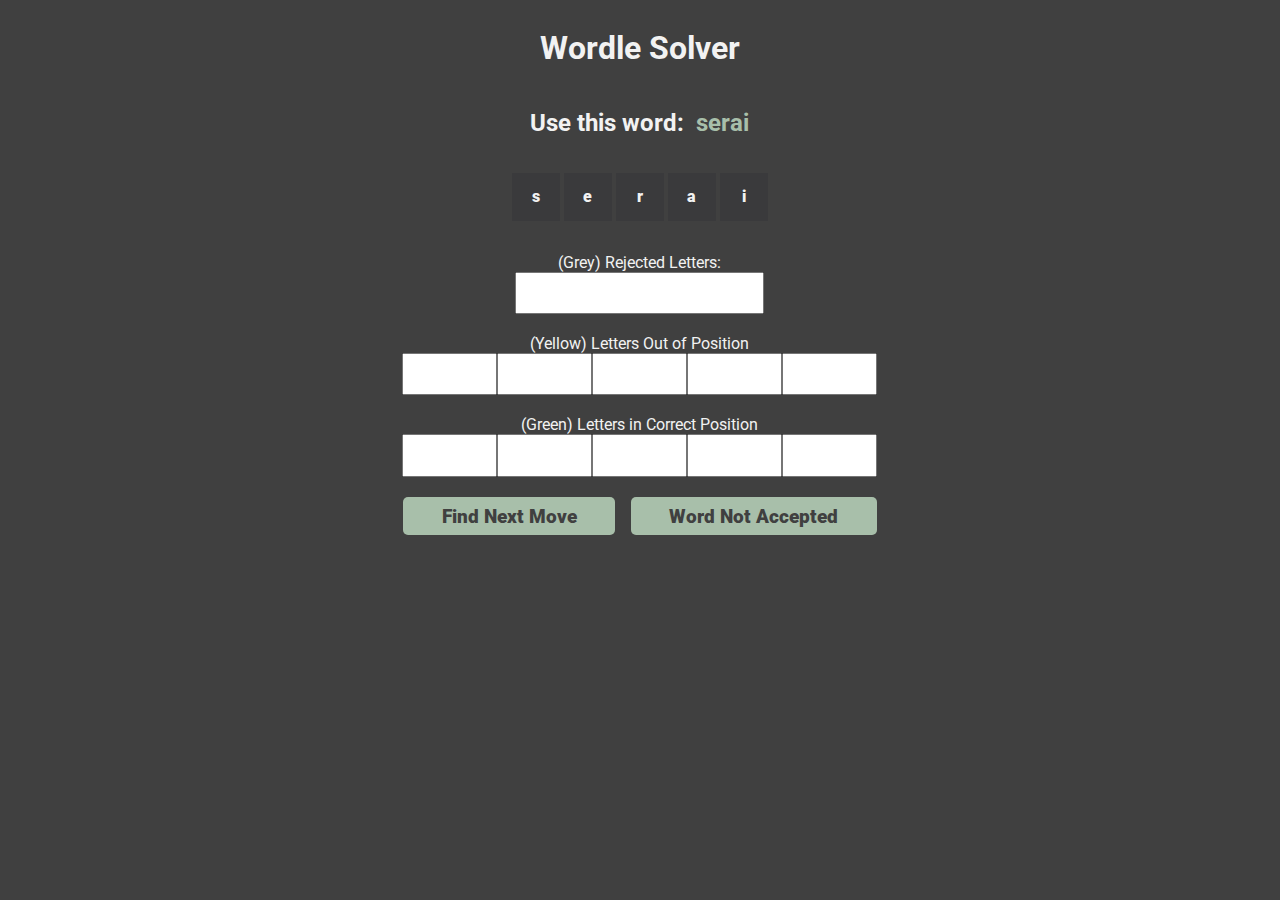
==== index.html @ af5ba8b3 "Framework for new interface" ====
<!DOCTYPE html>
<html lang="en">
<head>
    <meta charset="UTF-8">
    <meta name="viewport" content="width=device-width, initial-scale=1">
    <title>Wordle Solver</title>
    <script type="module" src="len5words.js"></script>
    <script type="module" src="wordle-solver.js" defer></script>
    <link rel="stylesheet" href="wordle-solver.css">
</head>
<body>
    <header>
        <h1>Wordle Solver</h1>
    </header>
    
    <main>

        <div class="output">
            <h2 class="pad-right">Use this word:</h2>
            <h2 id="output"></h2>
        </div>

        <div class="word-array" id="word-array"></div>


        <form>
            <div class="form-container">
                <label for="badLetters">(Grey) Rejected Letters:</label>
                <input type="text" name="used" id="badLetters">
            </div>

            <!-- 
                This can still be useful
                But more in a testing capacity than true usefulness
                And it mostly just adds confusion and clutter
                
            <div class="form-container">
                <label for="good">Used Good Letters:</label>
                <input type="text" name="good" id="good">
            </div>
            -->

            <div class="form-container">
                <div class="label">(Yellow) Letters Out of Position</div>
                <div class="letter-container">
                    <input class="bad-position" size="6" maxlength="6" type="text" name="n0" id="n0">
                    <input class="bad-position" size="6" maxlength="6" type="text" name="n1" id="n1">
                    <input class="bad-position" size="6" maxlength="6" type="text" name="n2" id="n2">
                    <input class="bad-position" size="6" maxlength="6" type="text" name="n3" id="n3">
                    <input class="bad-position" size="6" maxlength="6" type="text" name="n4" id="n4">
                </div>
            </div>

            <div class="form-container" id="good-letters">
                <label for="good-letters">(Green) Letters in Correct Position</label>
                <div class="letter-container">
                    <input class="letter" size="6" maxlength="1" type="text" name="c0" id="c0">
                    <input class="letter" size="6" maxlength="1" type="text" name="c1" id="c1">
                    <input class="letter" size="6" maxlength="1" type="text" name="c2" id="c2">
                    <input class="letter" size="6" maxlength="1" type="text" name="c3" id="c3">
                    <input class="letter" size="6" maxlength="1" type="text" name="c4" id="c4">
                </div>
            </div>

            <div class="button-container">
                <input type="button" value="Find Next Move" id="recalculate">
                <input type="button" value="Word Not Accepted" id="notaword">
            </div>
        </form>
    </main>


</body>
</html>
---- wordle-solver.css ----
@import url('https://fonts.googleapis.com/css2?family=Roboto:wght@300;900&display=swap');
* {
    font-family: 'Roboto', sans-serif;
    --cwgreen: #538d4e;
    --cwyellow: #b59f3b;
    --cwgray: #3a3a3c;
 
    --caccent1: #798C7A;
    --caccent2: #A8BFAA;
    --clight: #F2F2F2;
    --cmid: #404040;
    --cdark: #0D0D0D;
}

body {
    display: flex;
    flex-direction: column;
    align-items: center;
    background-color: var(--cmid);
    color: var(--clight);
}

@media only screen and (max-width: 600px) {
    header,
    main {
        width: 100%;
    }
}

header,
main {
    width: 60%;
}


header {
    text-align: center;
}

main {
    display: flex;
    flex-direction: column;
    gap: 1em;
}

.output {
    display: flex;
    justify-content: center;
    text-align: center;
    align-items: center;
}
#output {
    color: var(--caccent2);
}

form {
    display: flex;
    flex-direction: column;
    gap: 20px;
}

.form-container {
    display: flex;
    flex-direction: column;
    align-items: center;
}
.letter-container {
    display: flex;
    justify-content: center;
    flex-direction: row;
}
.button-container {
    display: flex;
    justify-content: center;
    gap: 1em;
}

input {
    font-family: 'Roboto', sans-serif;
    font-weight: 900;
    text-align: center;
    font-size: 1.2em;
    height: 2em;
    padding: 0;
}

input[type="button"] {
    background-color: var(--caccent2);
    padding: 0 2em 0 2em;
    border: none;
    color: var(--cmid);
    border-radius: 5px;
    font-weight: 900;   
}

.pad-right {
    padding-right: .5em;
}

.word {
    display: flex;
    gap: 0.25em;
    justify-content: center;
    padding-bottom: 1em;
}
.square {
    display: flex;
    justify-content: center;
    align-items: center;
    width: 3em;
    height: 3em;
    background-color: var(--cwgray);
	font: inherit;
    font-weight: 900;

	/* button reset
    background: none; */
	color: inherit;
	border: none;
	padding: 0;
	cursor: pointer;
	outline: inherit;
}


.green {
    color: var(--clight);
    background-color: var(--cwgreen);
}
.yellow {
    color: var(--clight);
    background-color: var(--cwyellow);
}
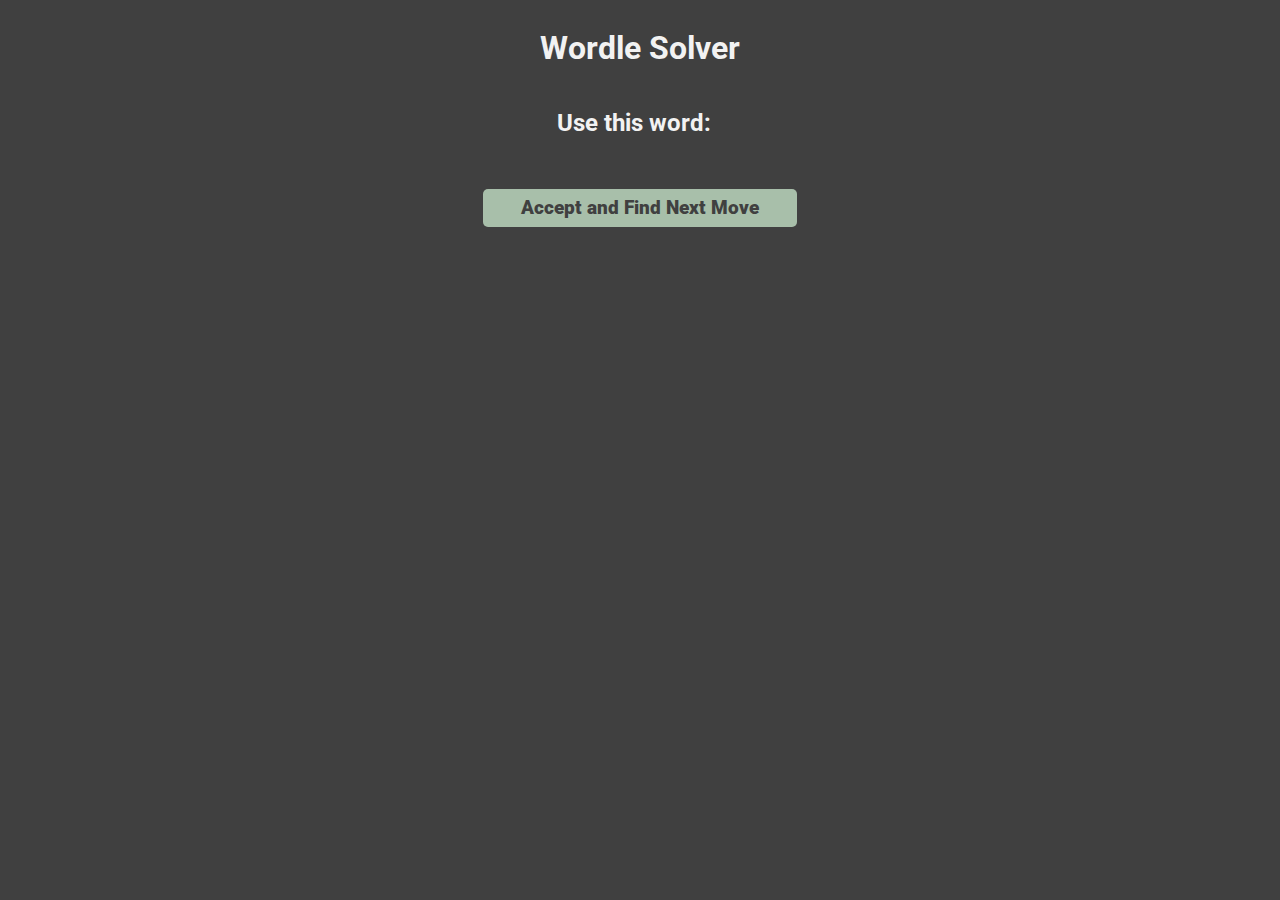
==== commit 7c4e2573: "Beginning of conversion" ====
--- a/index.html
+++ b/index.html
@@ -15,58 +15,17 @@
     
     <main>
 
-        <div class="output">
+        <div class="instructions">
             <h2 class="pad-right">Use this word:</h2>
             <h2 id="output"></h2>
         </div>
 
+        <!-- where the work happens -->
         <div class="word-array" id="word-array"></div>
 
-
-        <form>
-            <div class="form-container">
-                <label for="badLetters">(Grey) Rejected Letters:</label>
-                <input type="text" name="used" id="badLetters">
-            </div>
-
-            <!-- 
-                This can still be useful
-                But more in a testing capacity than true usefulness
-                And it mostly just adds confusion and clutter
-                
-            <div class="form-container">
-                <label for="good">Used Good Letters:</label>
-                <input type="text" name="good" id="good">
-            </div>
-            -->
-
-            <div class="form-container">
-                <div class="label">(Yellow) Letters Out of Position</div>
-                <div class="letter-container">
-                    <input class="bad-position" size="6" maxlength="6" type="text" name="n0" id="n0">
-                    <input class="bad-position" size="6" maxlength="6" type="text" name="n1" id="n1">
-                    <input class="bad-position" size="6" maxlength="6" type="text" name="n2" id="n2">
-                    <input class="bad-position" size="6" maxlength="6" type="text" name="n3" id="n3">
-                    <input class="bad-position" size="6" maxlength="6" type="text" name="n4" id="n4">
-                </div>
-            </div>
-
-            <div class="form-container" id="good-letters">
-                <label for="good-letters">(Green) Letters in Correct Position</label>
-                <div class="letter-container">
-                    <input class="letter" size="6" maxlength="1" type="text" name="c0" id="c0">
-                    <input class="letter" size="6" maxlength="1" type="text" name="c1" id="c1">
-                    <input class="letter" size="6" maxlength="1" type="text" name="c2" id="c2">
-                    <input class="letter" size="6" maxlength="1" type="text" name="c3" id="c3">
-                    <input class="letter" size="6" maxlength="1" type="text" name="c4" id="c4">
-                </div>
-            </div>
-
-            <div class="button-container">
-                <input type="button" value="Find Next Move" id="recalculate">
-                <input type="button" value="Word Not Accepted" id="notaword">
-            </div>
-        </form>
+        <div class="button-container">
+            <input type="button" value="Accept and Find Next Move" id="find-next-move">
+        </div>
     </main>
 
 
--- a/wordle-solver.css
+++ b/wordle-solver.css
@@ -43,7 +43,7 @@
     gap: 1em;
 }
 
-.output {
+.instructions {
     display: flex;
     justify-content: center;
     text-align: center;
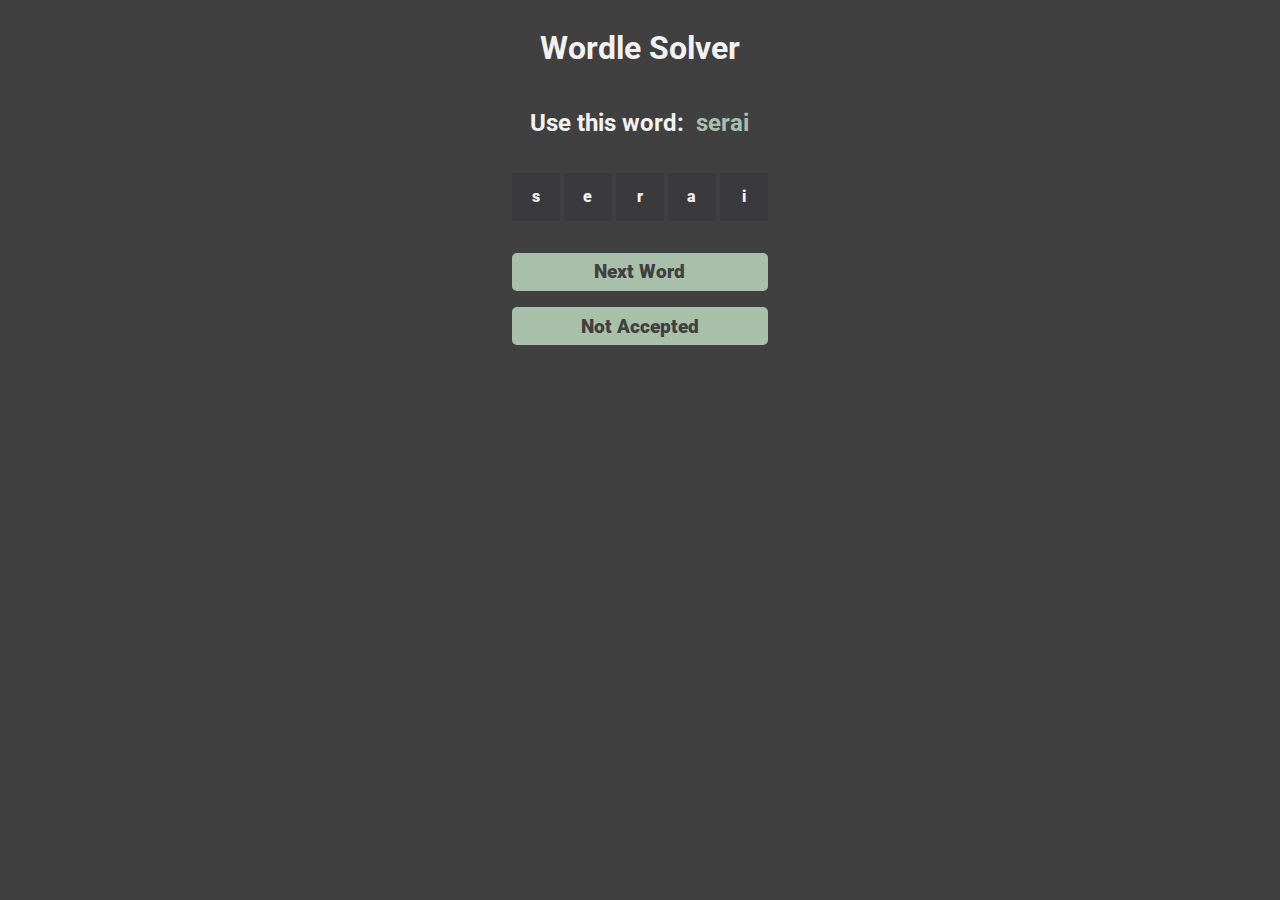
==== commit ff9e6b59: "Baseline program functioning" ====
--- a/index.html
+++ b/index.html
@@ -24,10 +24,12 @@
         <div class="word-array" id="word-array"></div>
 
         <div class="button-container">
-            <input type="button" value="Accept and Find Next Move" id="find-next-move">
+            <input type="button" value="Next Word" id="find-next-move">
+            <input type="button" value="Not Accepted" id="word-not-accepted">
         </div>
     </main>
 
 
 </body>
-</html>+</html>
+
--- a/wordle-solver.css
+++ b/wordle-solver.css
@@ -10,6 +10,14 @@
     --clight: #F2F2F2;
     --cmid: #404040;
     --cdark: #0D0D0D;
+
+    /* disable selection */
+    -webkit-touch-callout: none; /* iOS Safari */
+    -webkit-user-select: none; /* Safari */
+    -khtml-user-select: none; /* Konqueror */
+    -moz-user-select: none; /* Old version of Firefox */
+    -ms-user-select: none; /* Internet Explorer or Edge */
+    user-select: none; /* All modern browsers */
 }
 
 body {
@@ -40,6 +48,7 @@
 main {
     display: flex;
     flex-direction: column;
+    align-items: center;
     gap: 1em;
 }
 
@@ -51,12 +60,6 @@
 }
 #output {
     color: var(--caccent2);
-}
-
-form {
-    display: flex;
-    flex-direction: column;
-    gap: 20px;
 }
 
 .form-container {
@@ -71,8 +74,10 @@
 }
 .button-container {
     display: flex;
+    flex-direction: column;
     justify-content: center;
     gap: 1em;
+    width: 16em;
 }
 
 input {
@@ -90,7 +95,7 @@
     border: none;
     color: var(--cmid);
     border-radius: 5px;
-    font-weight: 900;   
+    font-weight: 900;
 }
 
 .pad-right {
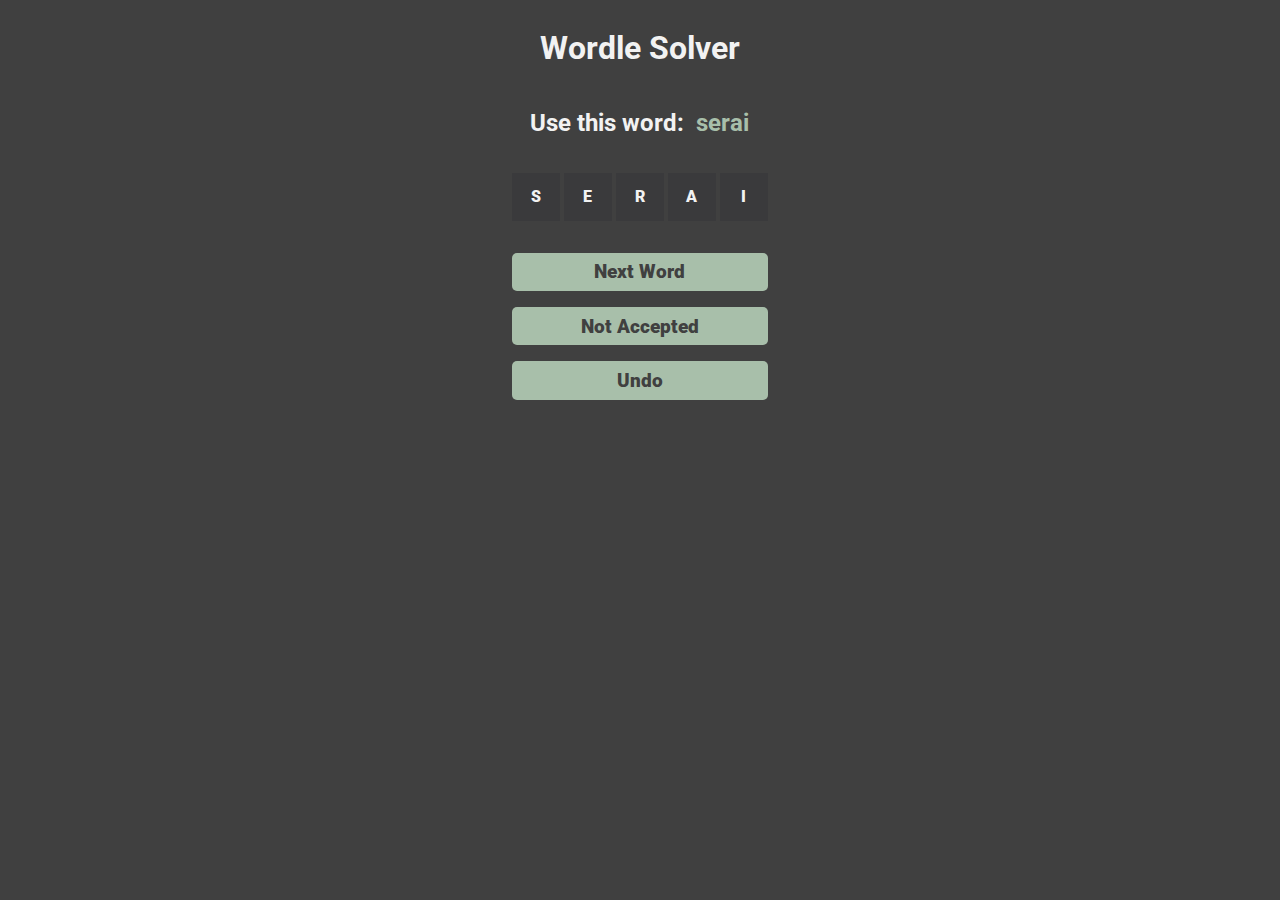
==== commit af9abd2c: "Change british spelling 'grey' to american 'gray'" ====
--- a/index.html
+++ b/index.html
@@ -26,6 +26,7 @@
         <div class="button-container">
             <input type="button" value="Next Word" id="find-next-move">
             <input type="button" value="Not Accepted" id="word-not-accepted">
+            <input type="button" value="Undo" id="word-undo">
         </div>
     </main>
 
--- a/wordle-solver.css
+++ b/wordle-solver.css
@@ -4,6 +4,7 @@
     --cwgreen: #538d4e;
     --cwyellow: #b59f3b;
     --cwgray: #3a3a3c;
+    --cwinvalid: #CB4C4E;
  
     --caccent1: #798C7A;
     --caccent2: #A8BFAA;
@@ -117,6 +118,7 @@
     background-color: var(--cwgray);
 	font: inherit;
     font-weight: 900;
+    text-transform: uppercase;
 
 	/* button reset
     background: none; */
@@ -135,4 +137,7 @@
 .yellow {
     color: var(--clight);
     background-color: var(--cwyellow);
+}
+.red {
+    background-color: var(--cwinvalid);
 }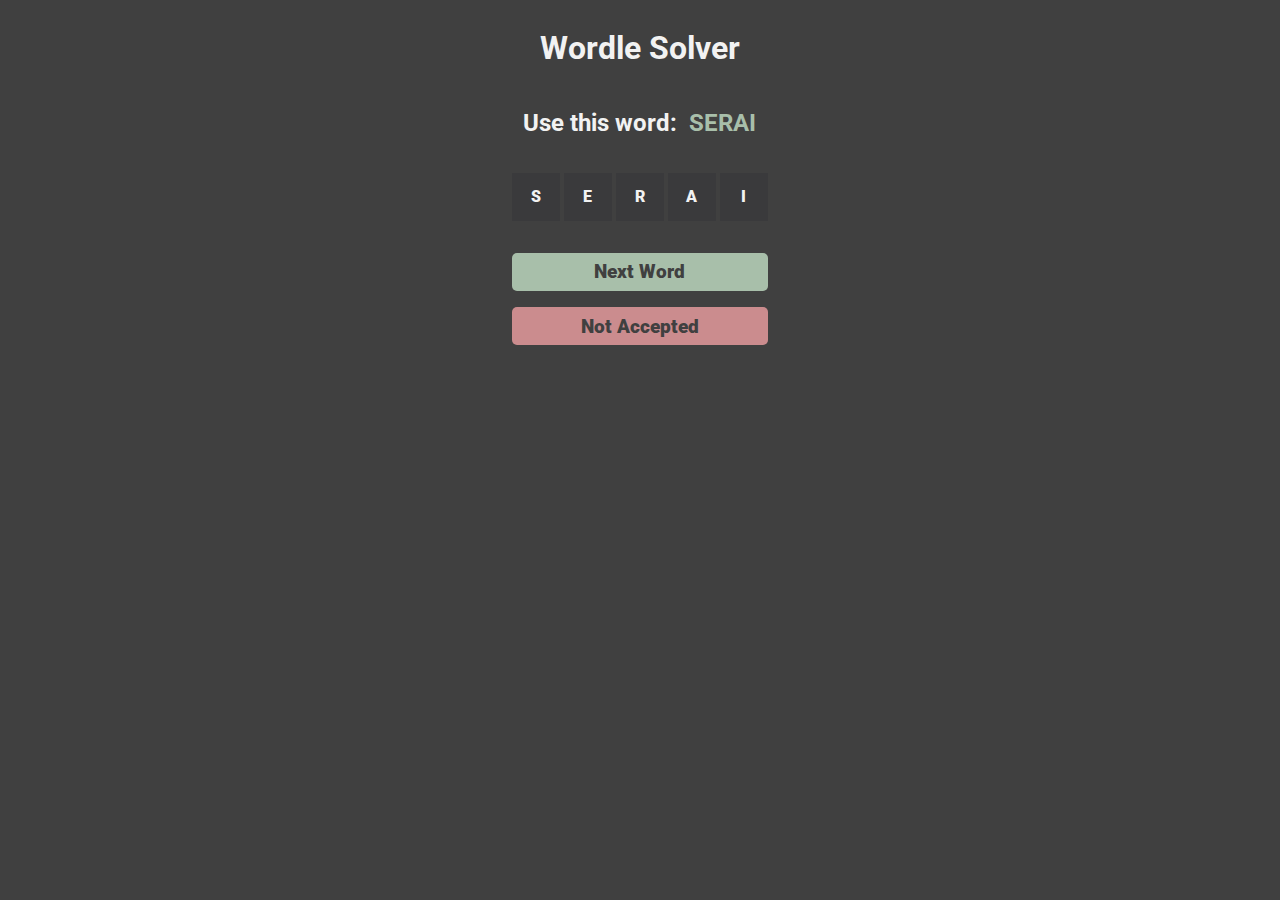
==== commit 90645d59: "Add two rules to fix 'wrong spot letter' bug" ====
--- a/index.html
+++ b/index.html
@@ -19,13 +19,12 @@
             <h2 class="pad-right">Use this word:</h2>
             <h2 id="output"></h2>
         </div>
-
         <!-- where the work happens -->
         <div class="word-array" id="word-array"></div>
 
         <div class="button-container">
             <input type="button" value="Next Word" id="find-next-move">
-            <input type="button" value="Not Accepted" id="word-not-accepted">
+            <input type="button" class="red" title="If Wordle doesn't accept the word this app suggests" value="Not Accepted" id="word-not-accepted">
             <input type="button" value="Undo" id="word-undo">
         </div>
     </main>
--- a/wordle-solver.css
+++ b/wordle-solver.css
@@ -4,7 +4,7 @@
     --cwgreen: #538d4e;
     --cwyellow: #b59f3b;
     --cwgray: #3a3a3c;
-    --cwinvalid: #CB4C4E;
+    --cwinvalid: #CB8C8E;
  
     --caccent1: #798C7A;
     --caccent2: #A8BFAA;
@@ -61,6 +61,7 @@
 }
 #output {
     color: var(--caccent2);
+    text-transform: uppercase;
 }
 
 .form-container {
@@ -139,5 +140,5 @@
     background-color: var(--cwyellow);
 }
 .red {
-    background-color: var(--cwinvalid);
+    background-color: var(--cwinvalid) !important;
 }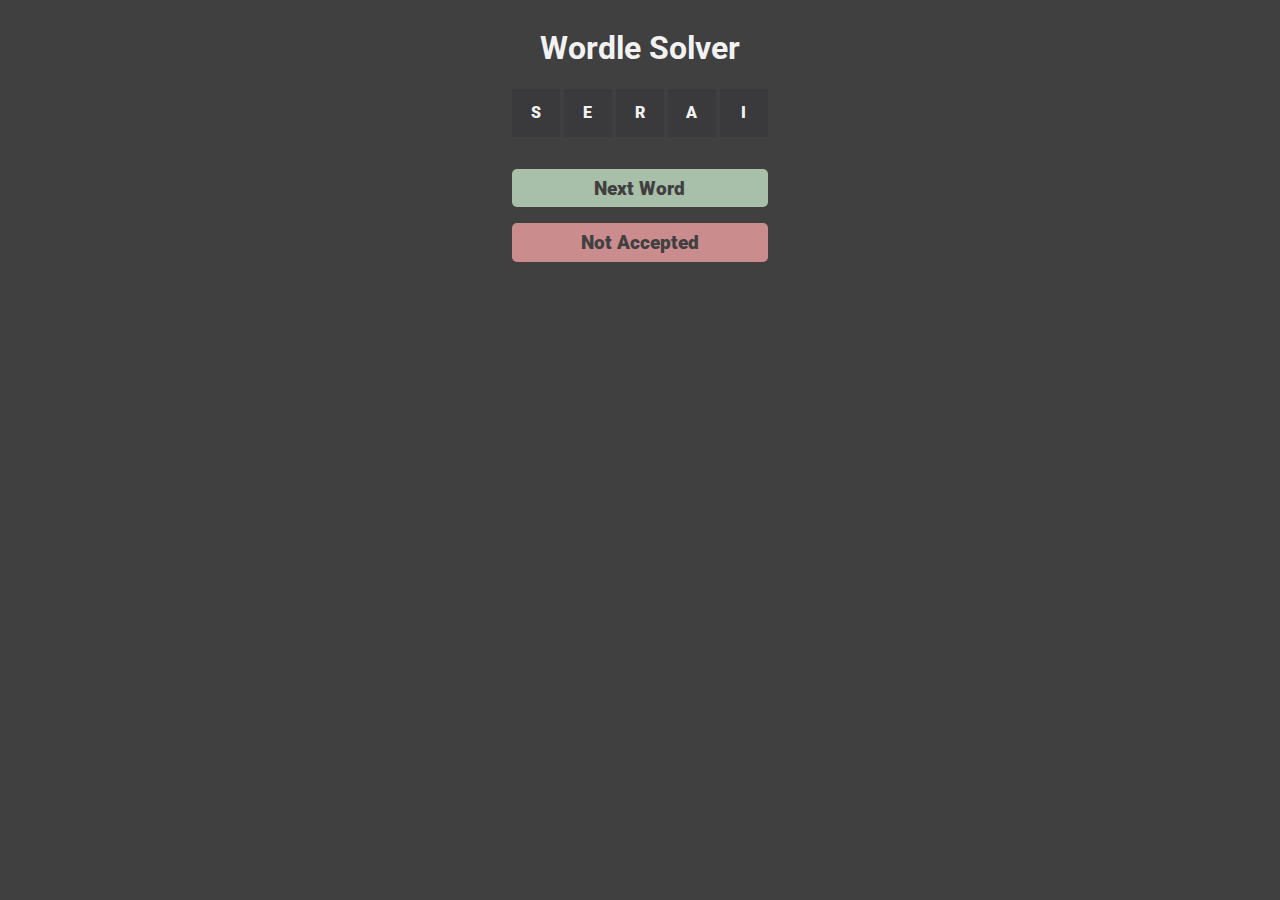
==== commit de187e32: "Disable touch so double-tap in ios does not zoom" ====
--- a/index.html
+++ b/index.html
@@ -2,7 +2,7 @@
 <html lang="en">
 <head>
     <meta charset="UTF-8">
-    <meta name="viewport" content="width=device-width, initial-scale=1">
+    <meta name="viewport" content="width=device-width, user-scalable=no, initial-scale=1, maximum-scale=1.0">
     <title>Wordle Solver</title>
     <script type="module" src="len5words.js"></script>
     <script type="module" src="wordle-solver.js" defer></script>
@@ -19,6 +19,7 @@
             <h2 class="pad-right">Use this word:</h2>
             <h2 id="output"></h2>
         </div>
+
         <!-- where the work happens -->
         <div class="word-array" id="word-array"></div>
 
--- a/wordle-solver.css
+++ b/wordle-solver.css
@@ -11,6 +11,8 @@
     --clight: #F2F2F2;
     --cmid: #404040;
     --cdark: #0D0D0D;
+
+    touch-action: none;
 
     /* disable selection */
     -webkit-touch-callout: none; /* iOS Safari */
@@ -54,10 +56,13 @@
 }
 
 .instructions {
-    display: flex;
+    display: none;
+
+/*    display: flex;
     justify-content: center;
     text-align: center;
     align-items: center;
+*/
 }
 #output {
     color: var(--caccent2);
@@ -92,6 +97,8 @@
 }
 
 input[type="button"] {
+    touch-action: none;
+
     background-color: var(--caccent2);
     padding: 0 2em 0 2em;
     border: none;
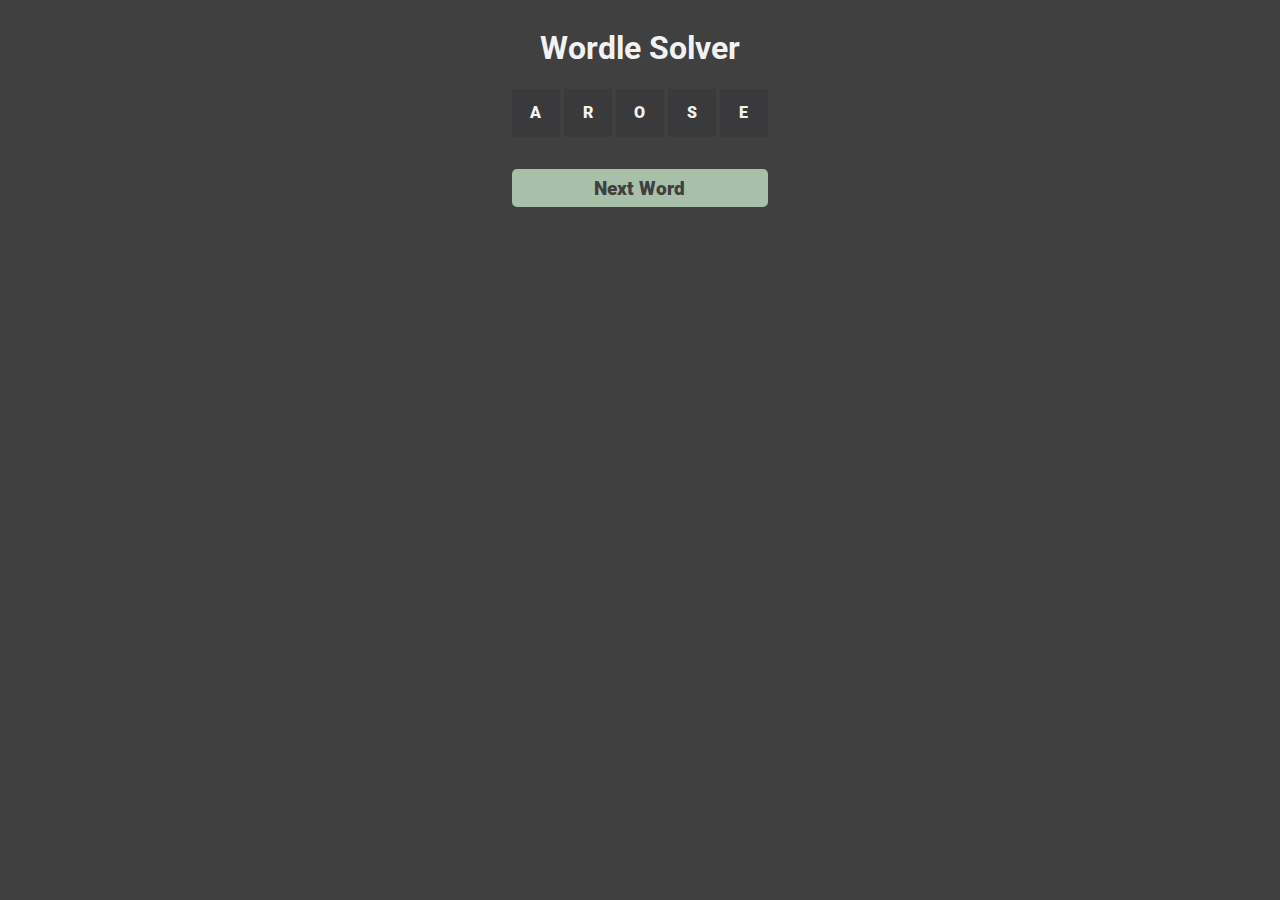
==== commit 4ab50317: "Implement yellow auto-selection" ====
--- a/index.html
+++ b/index.html
@@ -25,7 +25,7 @@
 
         <div class="button-container">
             <input type="button" value="Next Word" id="find-next-move">
-            <input type="button" class="red" title="If Wordle doesn't accept the word this app suggests" value="Not Accepted" id="word-not-accepted">
+            <input type="button" class="red not-accepted" title="If Wordle doesn't accept the word this app suggests" value="Not Accepted" id="word-not-accepted">
             <input type="button" value="Undo" id="word-undo">
         </div>
     </main>
--- a/wordle-solver.css
+++ b/wordle-solver.css
@@ -137,6 +137,9 @@
 	outline: inherit;
 }
 
+.not-accepted {
+    display: none;
+}
 
 .green {
     color: var(--clight);
